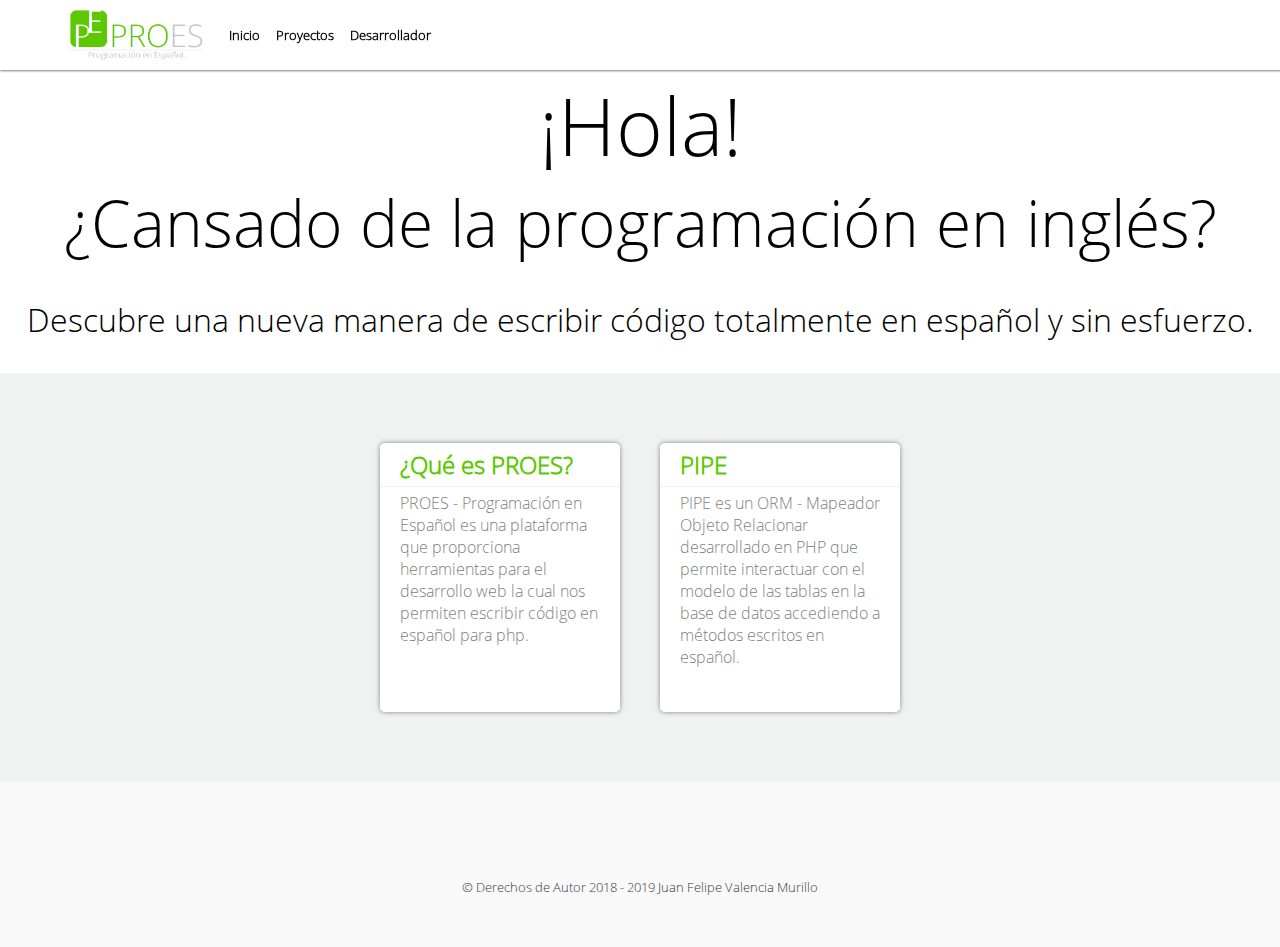
==== index.html @ f8a240db "Primer commit" ====
<!--Desarrollado Por Juan Felipe Valencia Murillo.-->
<!DOCTYPE html>
<html lang="es">
<head>
	<meta charset="UTF-8"/>
	<meta name="author" content="Juan Felipe Valencia Murillo">
	<meta name="copyright" content="Juan Felipe Valencia Murillo">
	<meta name="description" content="PROES - Programación en Español">
	<meta name="keywords" content="proes,programación,español,pipe,orm,software">
	<meta name="robots" content="Index,Follow">
	<meta name="viewport" content="width=device-width,initial-scale=1.0"/>
	<title>PROES - Programación en Español</title>
	<link rel="icon" type="image/png" href="imagenes/logo_proes.png"/>
	<!--<link rel="stylesheet" href="css/all.css"/>-->
	<link rel="stylesheet" href="https://use.fontawesome.com/releases/v5.4.1/css/all.css" integrity="sha384-5sAR7xN1Nv6T6+dT2mhtzEpVJvfS3NScPQTrOxhwjIuvcA67KV2R5Jz6kr4abQsz" crossorigin="anonymous">
	<link rel="stylesheet" href="css/principal.css"/>
	<script type="text/javascript" src="js/angular.min.js"></script>
	<script type="text/javascript" src="js/angular-route.min.js"></script>
	<script type="text/javascript" src="js/jquery-3.3.1.min.js"></script>
</head>
<body ng-app="proes">
	<div ng-include="'paginas/encabezado.html'"></div>
	<div ng-view class="contenido"></div>
	<div ng-include="'paginas/pie_pagina.html'"></div>
	<script type="text/javascript" src="js/rutas.js"></script>
	<script type="text/javascript" src="js/principal.js"></script>
</body>
</html>
---- css/principal.css ----
/*Desarrollado Por Juan Felipe Valencia Murillo.*/
*{
	font-family: "OpenSans", sans-serif;
}
*:focus{
	outline:none;
}
body{
	margin:0px;
	height:100%;
	/*background-image:url('../imagenes/fondo.png');*/
}
/*Inicio Fuentes*/
@font-face {
	font-family: "OpenSans";
	src: url("../fuentes/Open_Sans/OpenSans-Light.ttf");
}
/*Fin Fuentes*/
/*Inicio Encabezado*/
header{
	position:fixed;
	top:0px;
	left:0px;
	box-shadow:0px 1px 2px grey;
	width:100%;
	padding-top:0px;
	padding-right:70px;
	padding-left:70px;
	padding-bottom:0px;
	display:flex;
	height:70px; 
	background-color:white;
}
header>.logo{
	cursor:pointer;
}
header>.logo>.titulo{
	color:#5BC800;
	font-weight:bold;
	font-size:150%;
	padding-top:10px;
}
header>.logo>.slogan{
	color:grey;
	font-size:60%;
}
header>.rutas{
	padding-left:20px;
}
header>.rutas>a>button{
	color:black;
	border:0px;
	background-color:white;
	font-weight:bold;
	cursor:pointer;
	height:70px;
}
header>.rutas>a>button:hover{
	color:#5BC800;
	border-top: 5px solid white;
	border-bottom: 5px solid #5BC800;
}
/*Fin Encabezado*/
/*Inicio Footer*/
footer{
	width:100%;
	background-color:#F9F9F9;
	text-align:center;
	padding-top:50px;
	padding-bottom:50px;
}
footer>span{
	color:#363637;
	font-size:80%;
	margin-bottom:50px;
}
footer>span:hover{
	color:black;
}
footer>div>a{
	color:black;
	margin-right:20px;
	font-size:200%;
}
footer>div>a:hover{
	color:#5BC800;
	font-size:200%;
}
/*Fin Footer*/
/*Inicio modal*/
.modal{
  display: none;
  position: fixed;
  z-index: 1;
  padding-top: 100px;
  left: 0;
  top: 0;
  width: 100%;
  height: 100%;
  overflow: auto;
  background-color: rgb(0,0,0);
  background-color: rgba(0,0,0,0.4);
}
.contenido-modal{
  background-color: #fefefe;
  margin: auto;
  padding: 20px;
  border: 1px solid #888;
  width: 80%;
}
.cerrar-modal {
  color: #aaaaaa;
  float: right;
  font-size: 28px;
  font-weight: bold;
}
.cerrar-modal:hover,.cerrar-modal:focus {
  color: #000;
  text-decoration: none;
  cursor: pointer;
}
/*Fin modal*/
/*Inicio modal imagen*/
.modal-imagen{
  display: none;
  position: fixed;
  z-index: 1;
  padding-top: 50px;
  left: 0;
  top: 0;
  width: 100%;
  height: 100%;
  overflow: none;
  background-color: rgb(0,0,0);
  background-color: rgba(0,0,0,0.4);
}
.imagen-modal{
	max-width:400px;
	max-height:533px;
	width:100%;
	height:auto;
	margin-bottom:100px;
	border:5px solid #5BC800;
}
.cerrar-modal-imagen{
  position:fixed;
  top:0px;
  right:10px;
  color: white;
  float: right;
  font-size: 28px;
  font-weight: bold;
  text-decoration: none;
  cursor: pointer;
}
/*Fin modal imagen*/
	.contenedor{
		background-color:#f0f2f1;
		padding:50px; 
		display:flex;
		align-items:center;
		justify-content:center;
	}
	.con-info{
		width:240px;
		box-shadow: 0px 0px 5px grey;
		border-radius:5px;
		margin:20px;
	}
	.con-info:hover{
		border-radius:0px;
		box-shadow: 0px 0px 10px grey;
	}
	.enc-info{ 
		background-color:white; 
		border-top-right-radius:5px;
		border-top-left-radius:5px;
		color:#5BC800;
		width:200px;
		font-weight:bold;
		font-size:150%;
		padding:20px;
		padding-top:5px;
		padding-bottom:5px;
		border-bottom:1px solid #f0f2f1;
	}
	.info{
		background-color:white; 
		border-bottom-right-radius:5px;
		border-bottom-left-radius:5px;
		color:grey;
		width:200px;
		height:200px;
		padding:20px;
		padding-top:5px;
	}
	.letra-grande{
		font-size:500%;
		text-align:center;
	}
	.letra-mediana{
		font-size:400%;
		text-align:center;
	}
	.letra-pequena{
		font-size:200%;
		text-align:center;
	}
.contenido{
	margin-top:70px;
}
.hr{
	border-top:1px solid #f0f2f1;
}
.vinculo{
	text-decoration:none;
}
.vinculo:hover{
	text-decoration:underline;
}
@media screen and (max-width:930px){
	header{
		z-index:1;	
	}
}
@media screen and (max-width:850px){
	.letra-grande{
		font-size:400%;
	}
	.letra-mediana{
		font-size:300%;
	}
	.letra-pequena{
		font-size:150%;
	}
}
@media screen and (max-width:600px){
	header{
		position:absolute;
		padding-right:0px;
		padding-left:0px;
		display:block;
		height:275px; 
	}
	header>.logo{
		margin-left:35%;
	}
	header>.rutas{
		padding-left:0px;
	}
	header>.rutas>a>button{
		width:100%;
	}
	.contenido{
		margin-top:275px;
	}
	.letra-grande{
		font-size:300%;
	}
	.letra-mediana{
		font-size:200%;
	}
	.letra-pequena{
		font-size:100%;
	}
	.contenedor{
		display:block;
	}
	.con-info{
		margin:auto;
		margin-bottom:20px;
	}
}
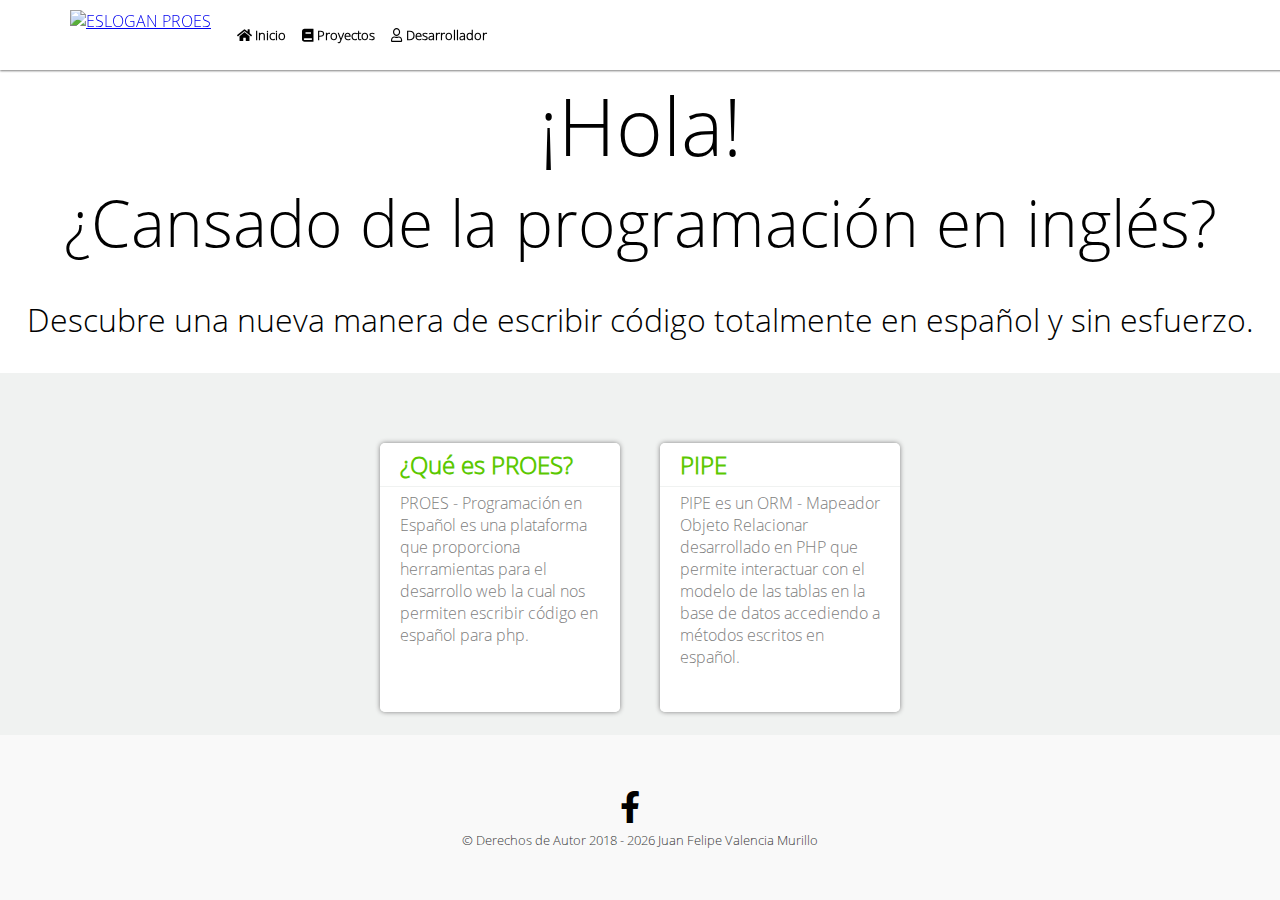
==== commit eabd9be8: "Refactorización implementando Vuejs." ====
--- a/index.html
+++ b/index.html
@@ -5,24 +5,62 @@
 	<meta charset="UTF-8"/>
 	<meta name="author" content="Juan Felipe Valencia Murillo">
 	<meta name="copyright" content="Juan Felipe Valencia Murillo">
-	<meta name="description" content="PROES - Programación en Español">
-	<meta name="keywords" content="proes,programación,español,pipe,orm,software">
+	<meta name="description" content="PIPE - ORM en Español">
+	<meta name="keywords" content="inicio,proes,programacion en español,programacion,español">
 	<meta name="robots" content="Index,Follow">
 	<meta name="viewport" content="width=device-width,initial-scale=1.0"/>
-	<title>PROES - Programación en Español</title>
+	<title>Inicio - PROES - Programación en Español</title>
 	<link rel="icon" type="image/png" href="imagenes/logo_proes.png"/>
-	<!--<link rel="stylesheet" href="css/all.css"/>-->
-	<link rel="stylesheet" href="https://use.fontawesome.com/releases/v5.4.1/css/all.css" integrity="sha384-5sAR7xN1Nv6T6+dT2mhtzEpVJvfS3NScPQTrOxhwjIuvcA67KV2R5Jz6kr4abQsz" crossorigin="anonymous">
+	<link rel="stylesheet" href="css/fontawesome-5.4.1.min.css"/>
+	<!--<link rel="stylesheet" href="https://use.fontawesome.com/releases/v5.4.1/css/all.css" integrity="sha384-5sAR7xN1Nv6T6+dT2mhtzEpVJvfS3NScPQTrOxhwjIuvcA67KV2R5Jz6kr4abQsz" crossorigin="anonymous">-->
 	<link rel="stylesheet" href="css/principal.css"/>
-	<script type="text/javascript" src="js/angular.min.js"></script>
-	<script type="text/javascript" src="js/angular-route.min.js"></script>
-	<script type="text/javascript" src="js/jquery-3.3.1.min.js"></script>
 </head>
-<body ng-app="proes">
-	<div ng-include="'paginas/encabezado.html'"></div>
-	<div ng-view class="contenido"></div>
-	<div ng-include="'paginas/pie_pagina.html'"></div>
-	<script type="text/javascript" src="js/rutas.js"></script>
-	<script type="text/javascript" src="js/principal.js"></script>
+<body>
+<div id="proes">
+<encabezado></encabezado>
+<div class="contenido">
+<div class="letra-grande">¡Hola!</div>
+<div class="letra-mediana">¿Cansado de la programación en inglés?</div>
+<div class="letra-pequena"><p>Descubre una nueva manera de escribir código totalmente en español y sin esfuerzo.</p></div>
+<div class="contenedor">
+	<div class="con-info">
+		<div class="enc-info">
+		¿Qué es PROES?
+		</div>
+		<div class="info">
+			PROES - Programación en Español es una plataforma que proporciona herramientas para el desarrollo web la cual nos permiten escribir código en español para php.
+		</div>
+	</div>
+	<div class="con-info">
+		<div class="enc-info">
+			PIPE
+		</div>
+		<div class="info">
+			PIPE es un ORM - Mapeador Objeto Relacionar desarrollado en PHP que permite interactuar con el modelo de las tablas en la base de datos accediendo a métodos escritos en español.
+		</div>
+	</div>
+	<!--<div class="con-info">
+		<div class="enc-info">
+			PHPE
+		</div>
+		<div class="info">
+			PHPE es una plataforma educativa desarrollada en php que permite escribir código en pseudocódigo para posteriormente mostrar su equivalente en php y su respectivo resultado.
+		</div>
+	</div>-->
+</div>
+</div>
+<pie-pagina></pie-pagina>
+</div>
+
+<script type="text/javascript" src="js/vue-2.5.16.js"></script>
+<script type="text/javascript" src="componentes/encabezado.js"></script>
+<script type="text/javascript" src="componentes/pie-pagina.js"></script>
+
+<script type="text/javascript">
+new Vue({
+	el:'#proes'
+});
+</script>
+
 </body>
 </html>--- a/css/principal.css
+++ b/css/principal.css
@@ -4,6 +4,9 @@
 }
 *:focus{
 	outline:none;
+}
+html{
+	scroll-behavior:smooth;
 }
 body{
 	margin:0px;
@@ -270,4 +273,25 @@
 		margin:auto;
 		margin-bottom:20px;
 	}
+}
+.accion-subir{
+	position:fixed;
+	bottom:10px;
+	right:10px;
+	display:flex;
+    justify-content:center;
+    align-content:center;
+	flex-direction:column;
+	width:50px;
+	height:50px;
+	background-color:gray;
+	border-radius:5px;
+	cursor:pointer;
+	font-size:150%;
+	opacity:0.5;
+	transition:0.5s;
+	visibility:hidden;
+}
+.accion-subir:hover{
+	opacity:0.8;
 }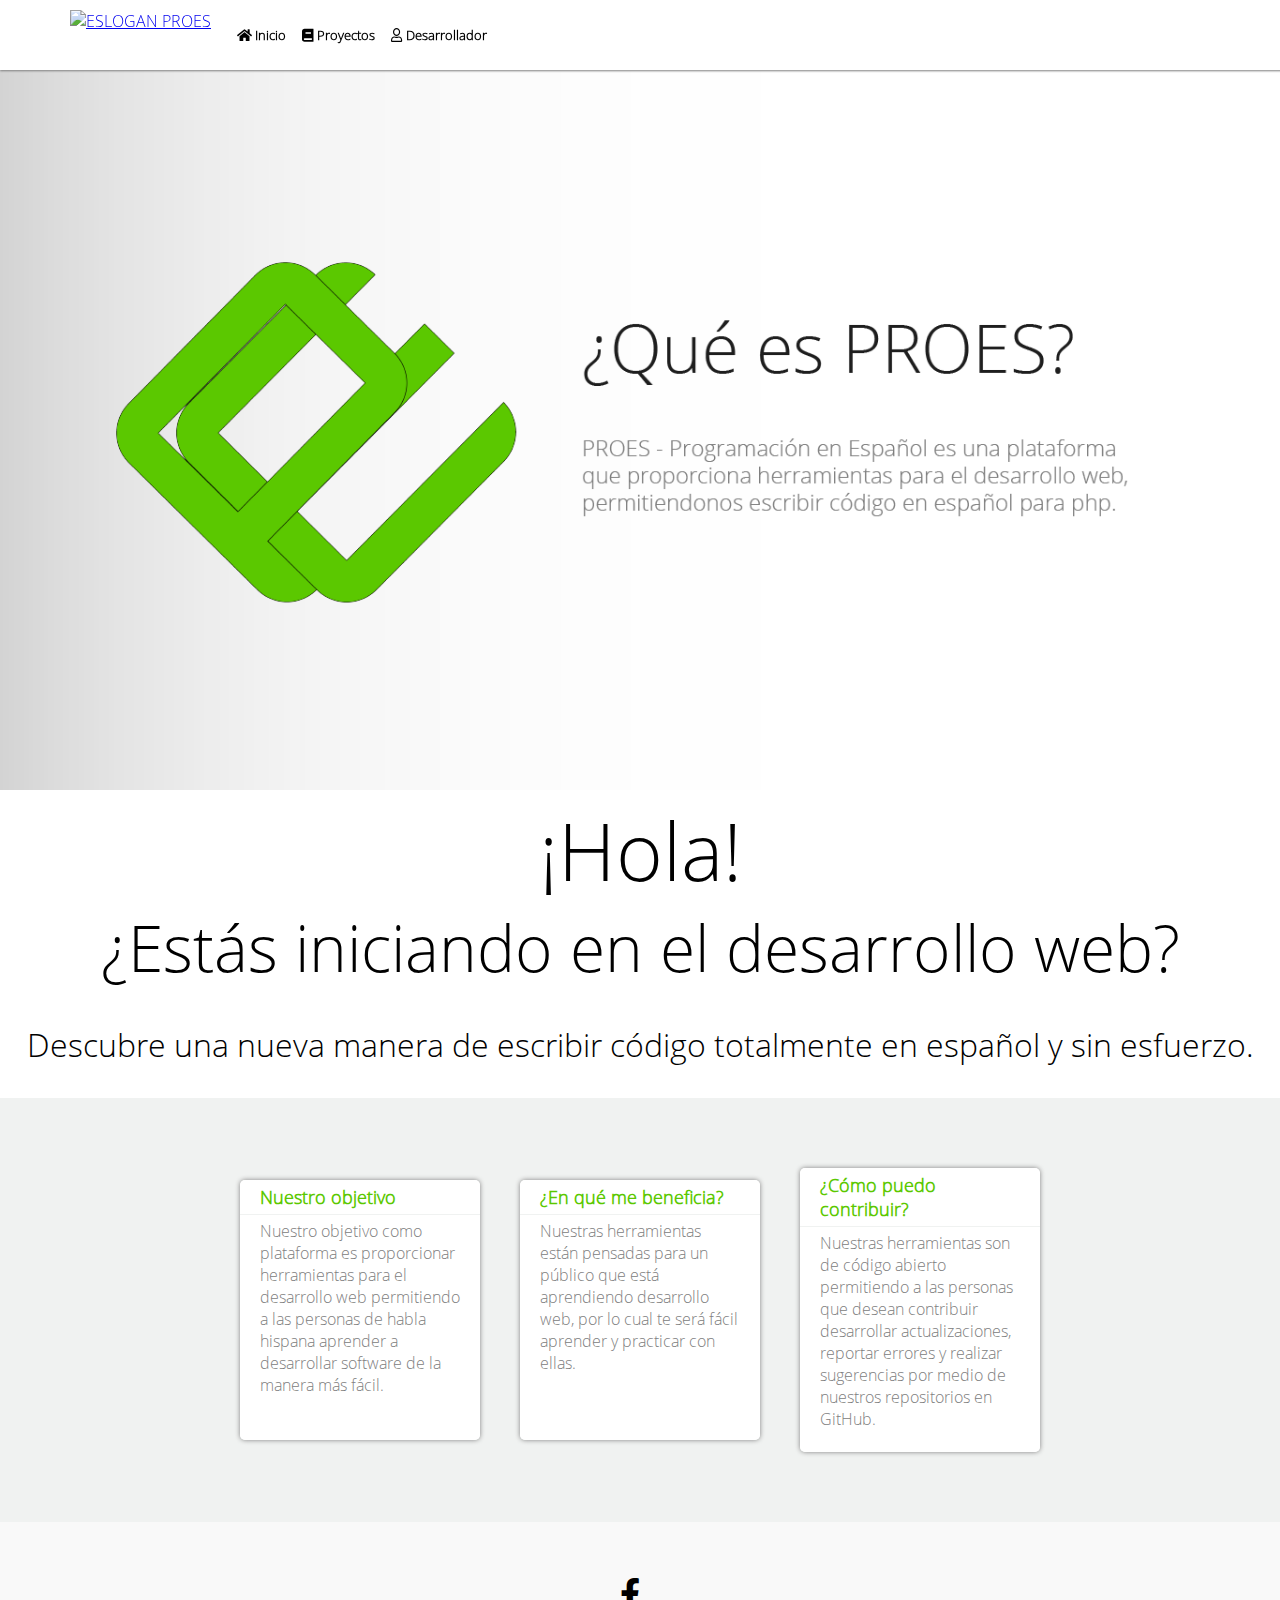
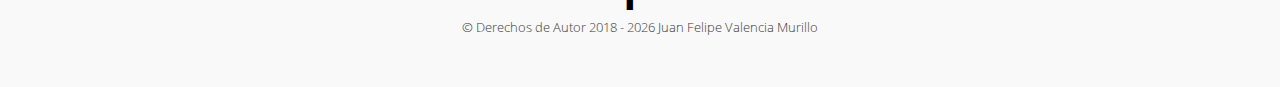
==== commit cb7f0fac: "Actualización de logo y eslogan PROES. Implementación de portada en la página de inicio. Actualizaci" ====
--- a/index.html
+++ b/index.html
@@ -10,43 +10,59 @@
 	<meta name="robots" content="Index,Follow">
 	<meta name="viewport" content="width=device-width,initial-scale=1.0"/>
 	<title>Inicio - PROES - Programación en Español</title>
-	<link rel="icon" type="image/png" href="imagenes/logo_proes.png"/>
+	<link rel="icon" type="image/png" href="imagenes/proes-logo-transparente.png"/>
 	<link rel="stylesheet" href="css/fontawesome-5.4.1.min.css"/>
 	<!--<link rel="stylesheet" href="https://use.fontawesome.com/releases/v5.4.1/css/all.css" integrity="sha384-5sAR7xN1Nv6T6+dT2mhtzEpVJvfS3NScPQTrOxhwjIuvcA67KV2R5Jz6kr4abQsz" crossorigin="anonymous">-->
 	<link rel="stylesheet" href="css/principal.css"/>
+	<style type="text/css">
+		.portada{
+			width:100%;
+			height:auto;
+		}
+		.enc-info{
+			font-size:110%;
+		}
+	</style>
 </head>
 <body>
 <div id="proes">
 <encabezado></encabezado>
 <div class="contenido">
+<img src="imagenes/proes-portada.png" class="portada"/>
 <div class="letra-grande">¡Hola!</div>
-<div class="letra-mediana">¿Cansado de la programación en inglés?</div>
+<div class="letra-mediana">¿Estás iniciando en el desarrollo web?</div>
 <div class="letra-pequena"><p>Descubre una nueva manera de escribir código totalmente en español y sin esfuerzo.</p></div>
+
 <div class="contenedor">
 	<div class="con-info">
 		<div class="enc-info">
-		¿Qué es PROES?
+		Nuestro objetivo
 		</div>
 		<div class="info">
-			PROES - Programación en Español es una plataforma que proporciona herramientas para el desarrollo web la cual nos permiten escribir código en español para php.
+			Nuestro objetivo como plataforma es proporcionar herramientas para el desarrollo web
+			permitiendo a las personas de habla hispana aprender a desarrollar software
+			de la manera más fácil.
 		</div>
 	</div>
 	<div class="con-info">
 		<div class="enc-info">
-			PIPE
+			¿En qué me beneficia?
 		</div>
 		<div class="info">
-			PIPE es un ORM - Mapeador Objeto Relacionar desarrollado en PHP que permite interactuar con el modelo de las tablas en la base de datos accediendo a métodos escritos en español.
+			Nuestras herramientas están pensadas para un público que está aprendiendo desarrollo web,
+			por lo cual te será fácil aprender y practicar con ellas.
 		</div>
 	</div>
-	<!--<div class="con-info">
+	<div class="con-info">
 		<div class="enc-info">
-			PHPE
+			¿Cómo puedo contribuir?
 		</div>
 		<div class="info">
-			PHPE es una plataforma educativa desarrollada en php que permite escribir código en pseudocódigo para posteriormente mostrar su equivalente en php y su respectivo resultado.
+			Nuestras herramientas son de código abierto permitiendo a las personas
+			que desean contribuir desarrollar actualizaciones, reportar errores y realizar sugerencias
+			por medio de nuestros repositorios en GitHub.
 		</div>
-	</div>-->
+	</div>
 </div>
 </div>
 <pie-pagina></pie-pagina>
--- a/css/principal.css
+++ b/css/principal.css
@@ -246,7 +246,7 @@
 		height:275px; 
 	}
 	header>.logo{
-		margin-left:35%;
+		margin-left:30%;
 	}
 	header>.rutas{
 		padding-left:0px;
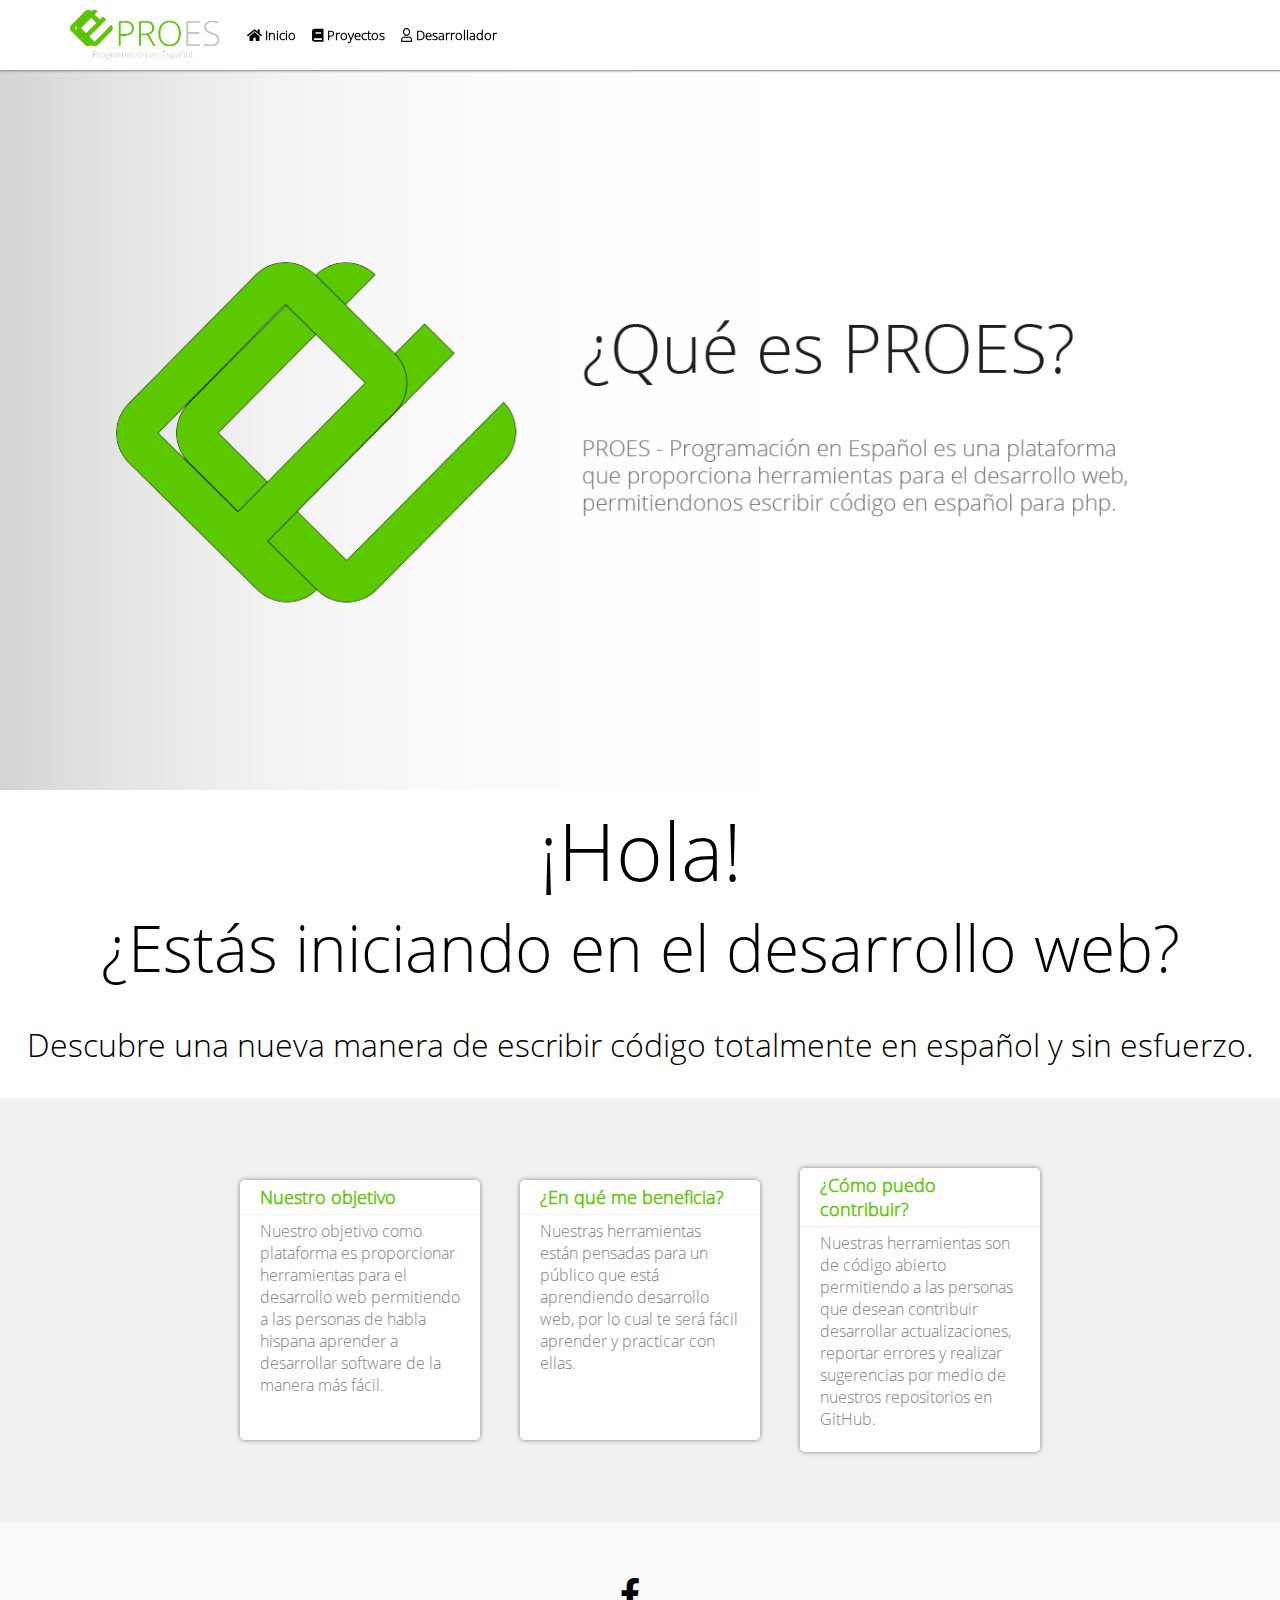
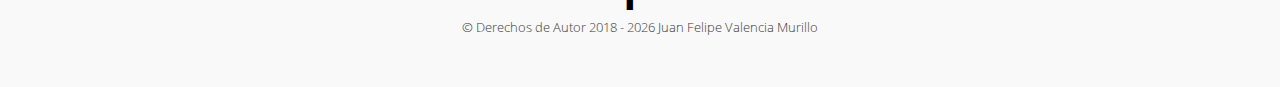
==== commit 7b25e166: "Implementación de archivo js/config.js para la gestión de la configuración." ====
--- a/index.html
+++ b/index.html
@@ -14,6 +14,7 @@
 	<link rel="stylesheet" href="css/fontawesome-5.4.1.min.css"/>
 	<!--<link rel="stylesheet" href="https://use.fontawesome.com/releases/v5.4.1/css/all.css" integrity="sha384-5sAR7xN1Nv6T6+dT2mhtzEpVJvfS3NScPQTrOxhwjIuvcA67KV2R5Jz6kr4abQsz" crossorigin="anonymous">-->
 	<link rel="stylesheet" href="css/principal.css"/>
+	<script type="text/javascript" src="js/config.js"></script>
 	<style type="text/css">
 		.portada{
 			width:100%;
@@ -68,7 +69,7 @@
 <pie-pagina></pie-pagina>
 </div>
 
-<script type="text/javascript" src="js/vue-2.5.16.js"></script>
+<script type="text/javascript" src="js/vue-2.5.16.min.js"></script>
 <script type="text/javascript" src="componentes/encabezado.js"></script>
 <script type="text/javascript" src="componentes/pie-pagina.js"></script>
 
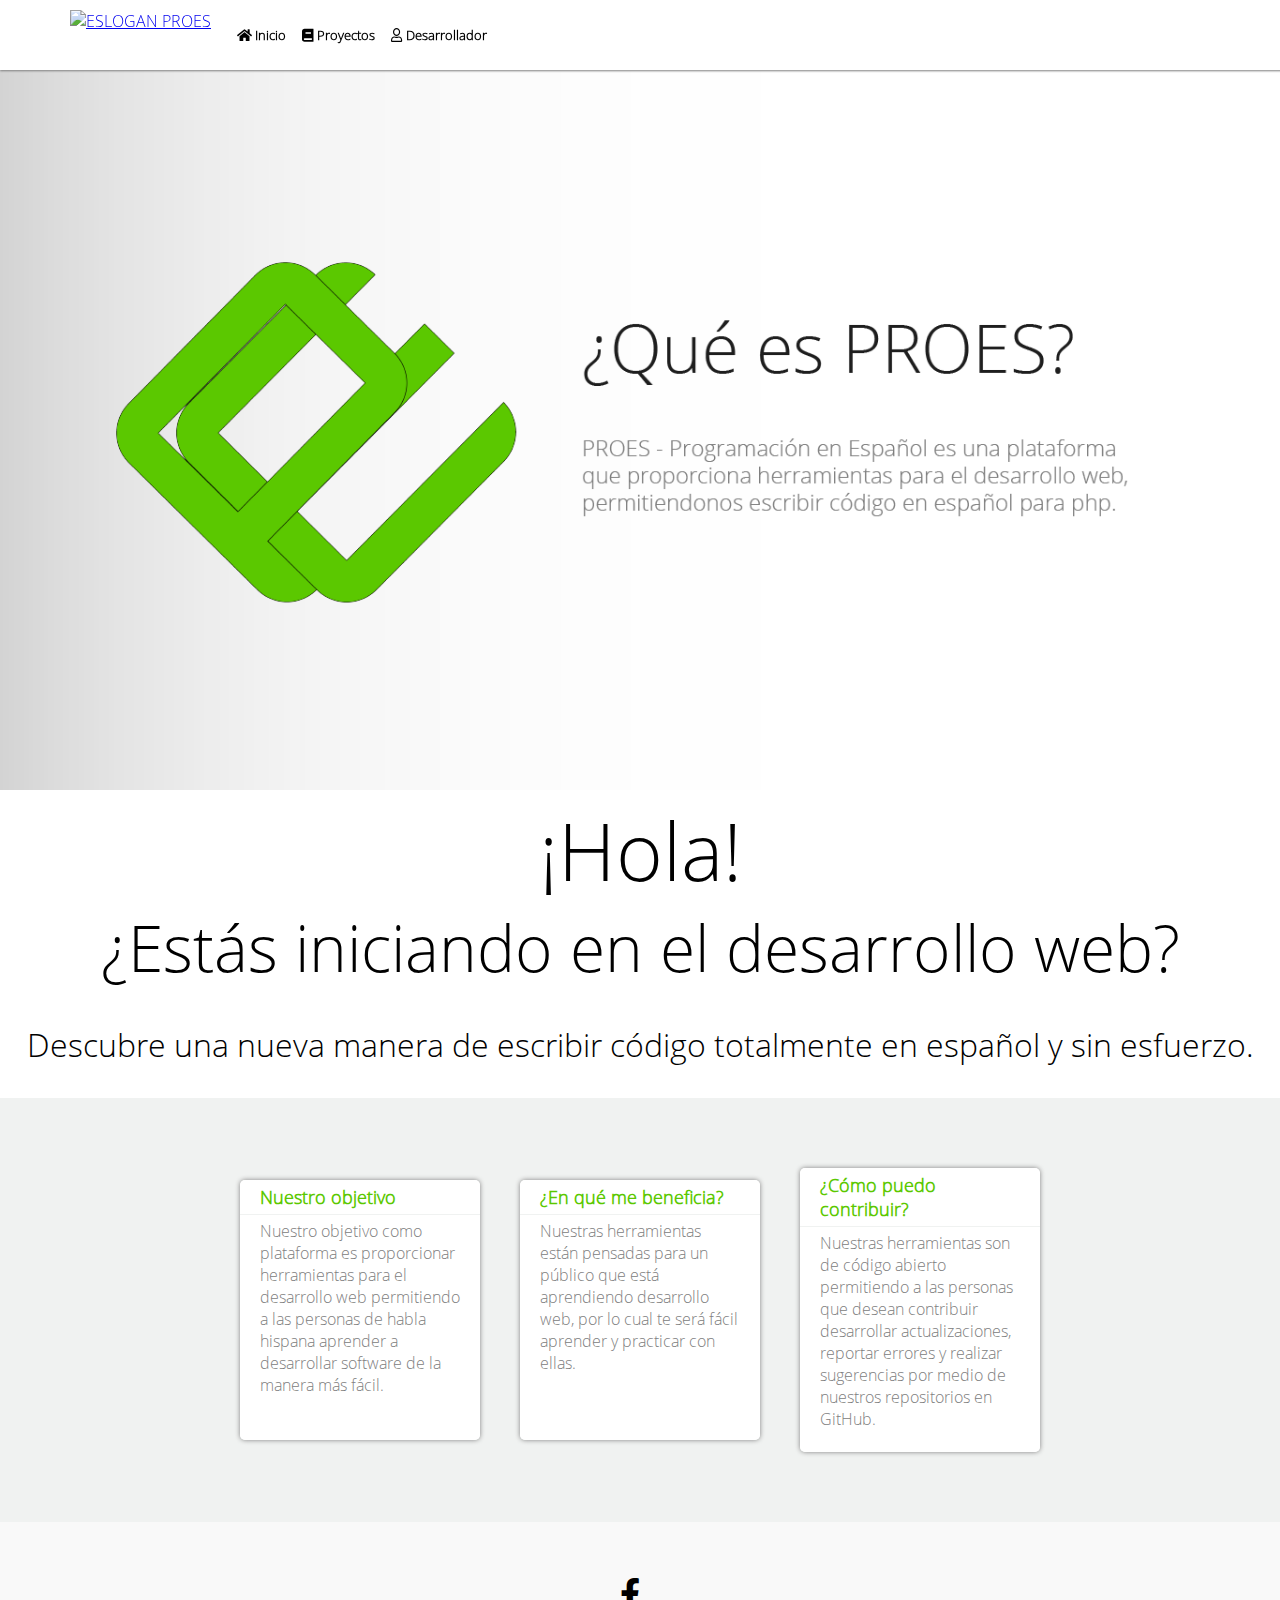
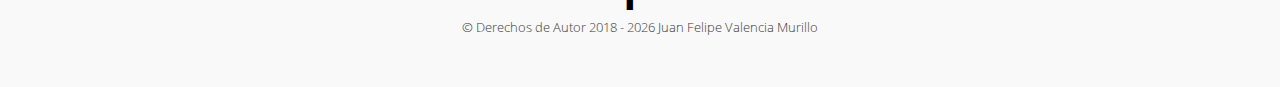
==== commit 2ea88170: "Actualización links de descargar para el ORM PIPE." ====
--- a/index.html
+++ b/index.html
@@ -69,7 +69,7 @@
 <pie-pagina></pie-pagina>
 </div>
 
-<script type="text/javascript" src="js/vue-2.5.16.min.js"></script>
+<script type="text/javascript" src="js/vue-2.5.16.js"></script>
 <script type="text/javascript" src="componentes/encabezado.js"></script>
 <script type="text/javascript" src="componentes/pie-pagina.js"></script>
 
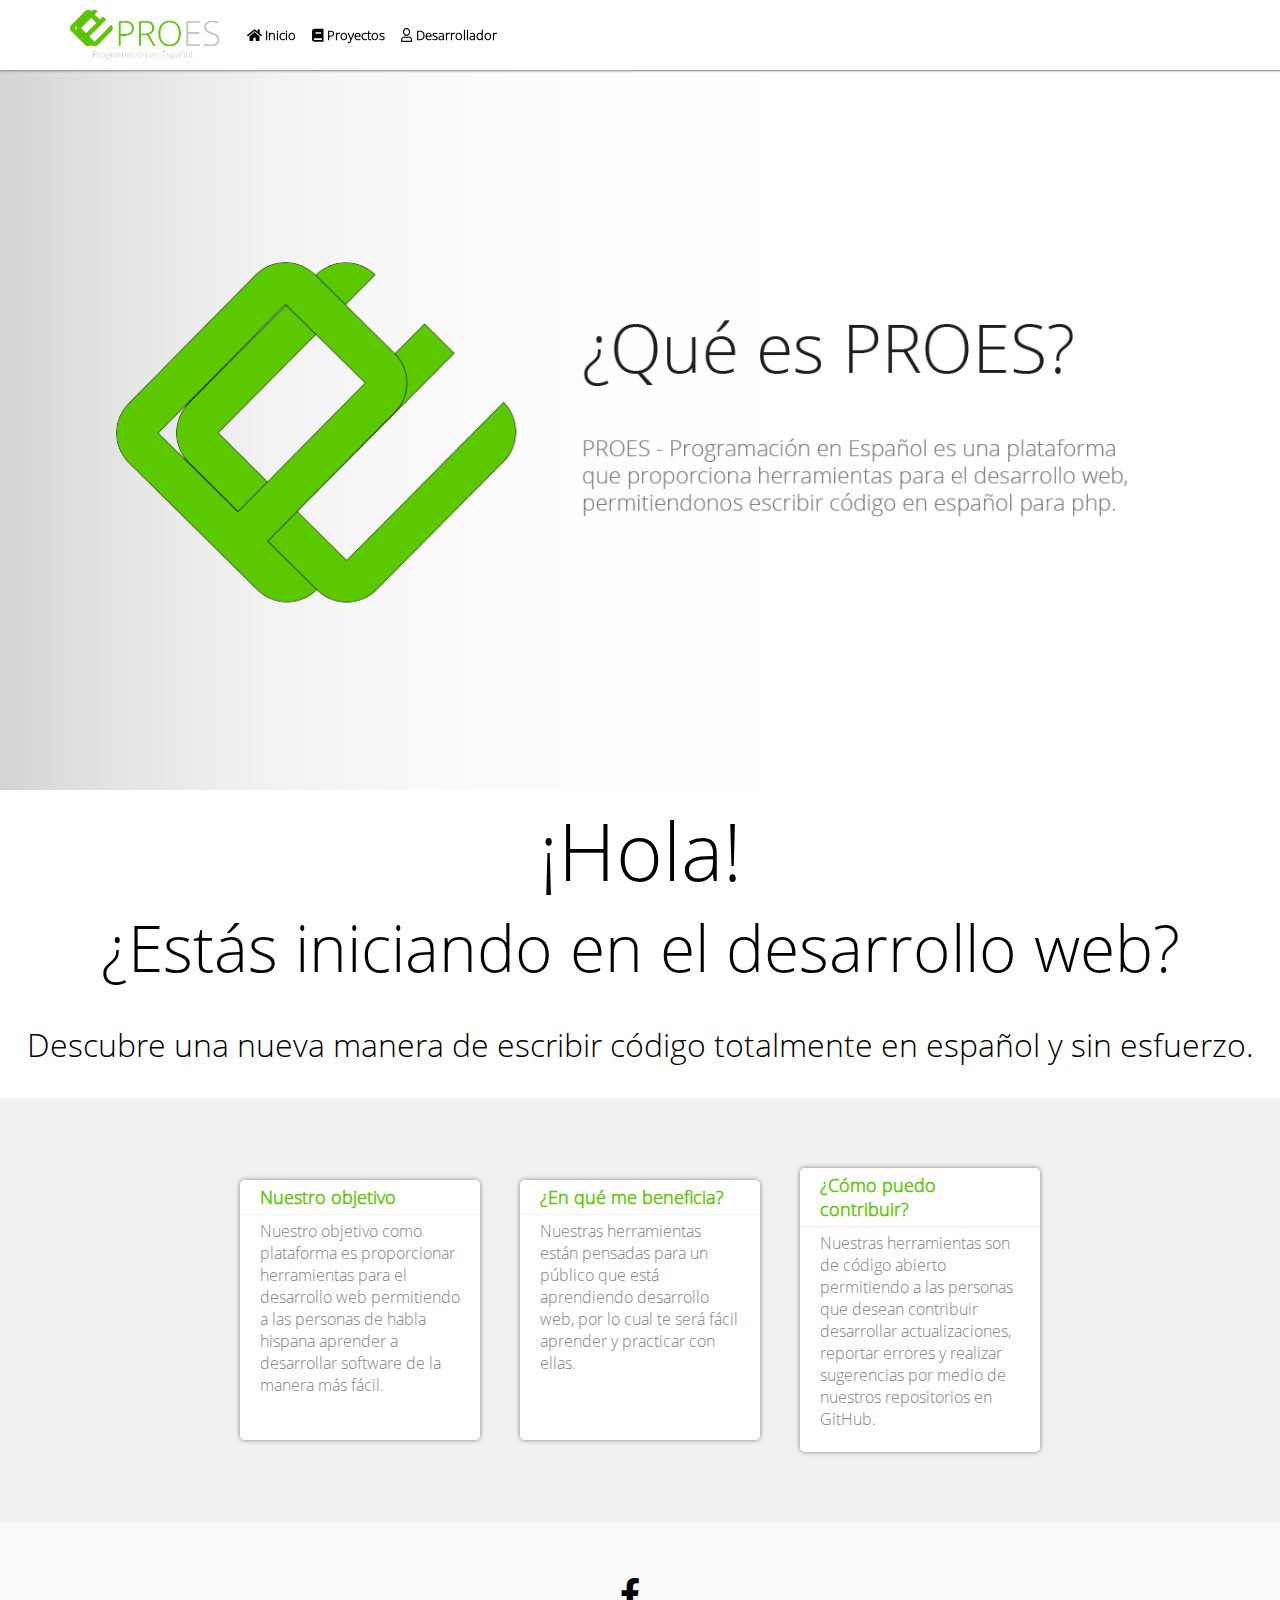
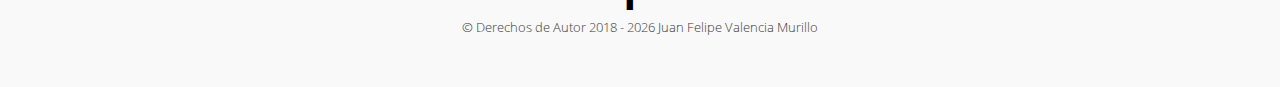
==== commit 30a44c03: "Actualización archivo js/config.js" ====
--- a/index.html
+++ b/index.html
@@ -69,7 +69,7 @@
 <pie-pagina></pie-pagina>
 </div>
 
-<script type="text/javascript" src="js/vue-2.5.16.js"></script>
+<script type="text/javascript" src="js/vue-2.5.16.min.js"></script>
 <script type="text/javascript" src="componentes/encabezado.js"></script>
 <script type="text/javascript" src="componentes/pie-pagina.js"></script>
 
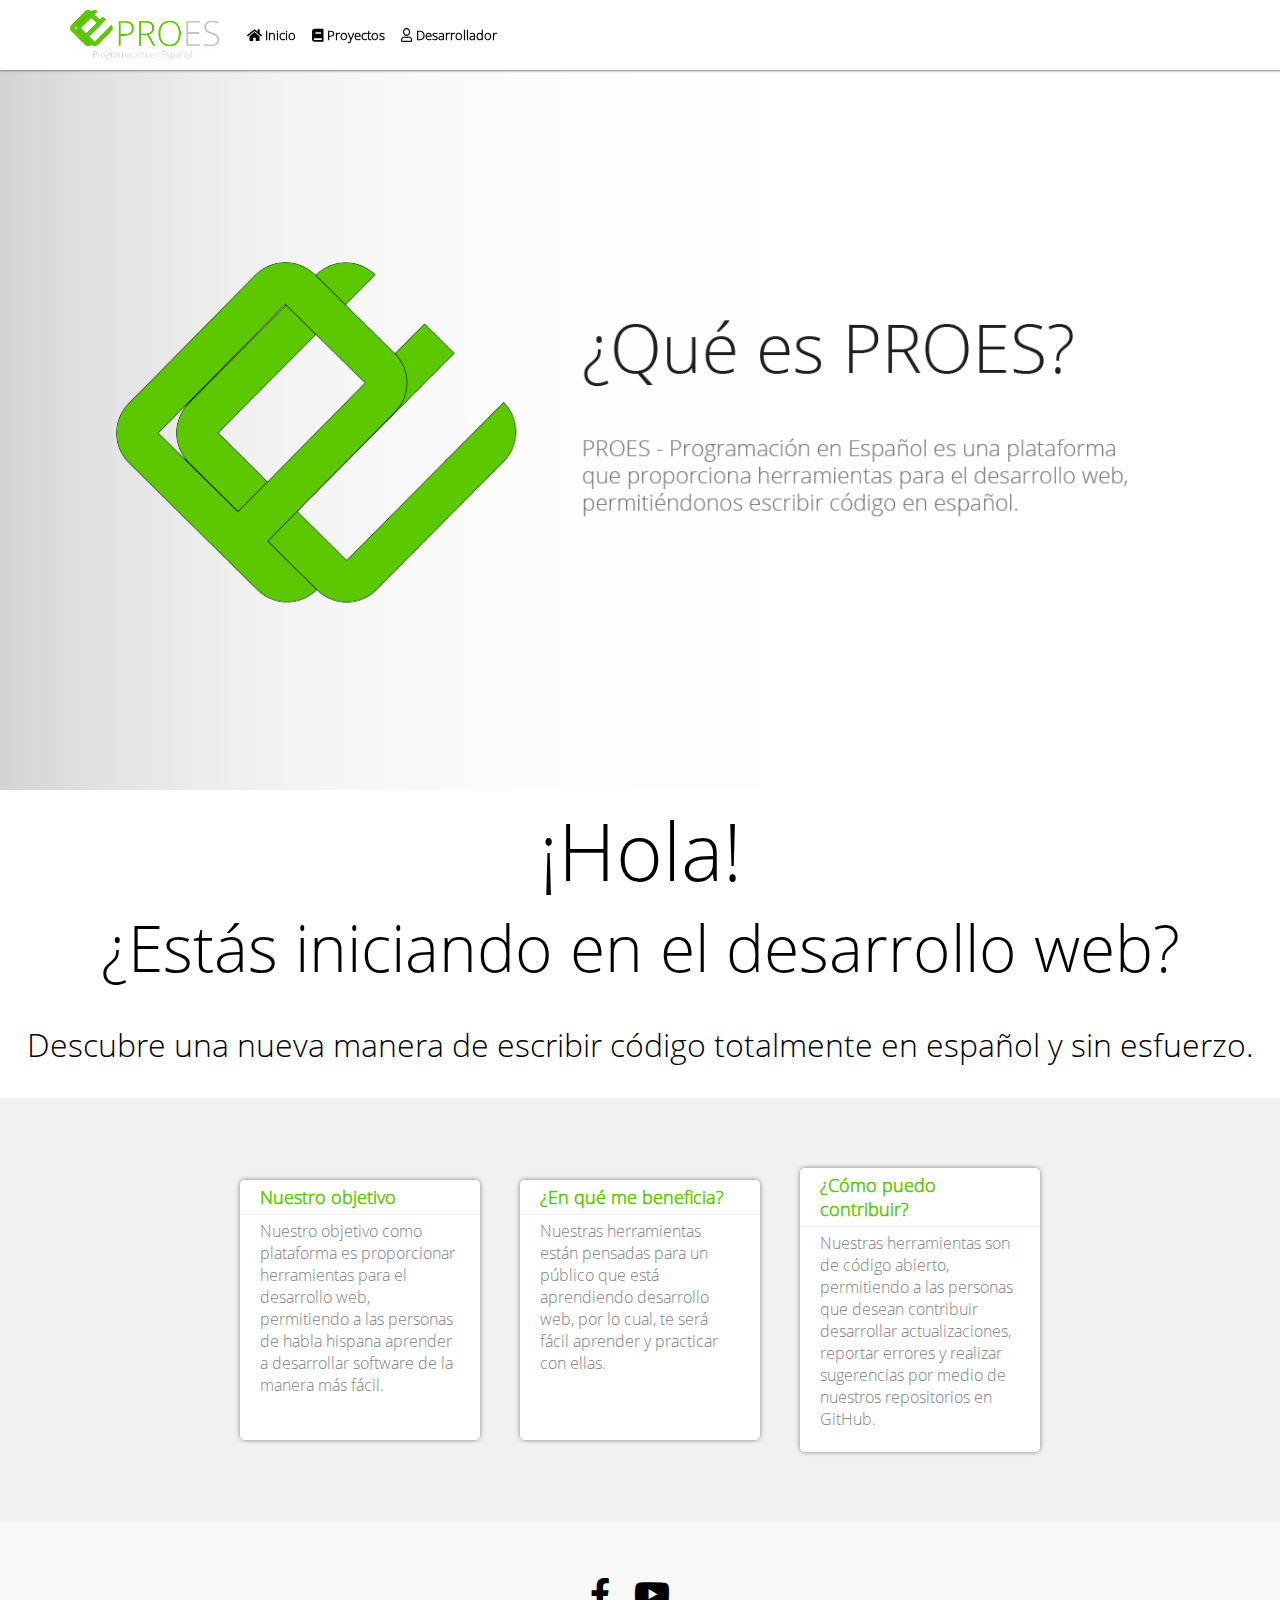
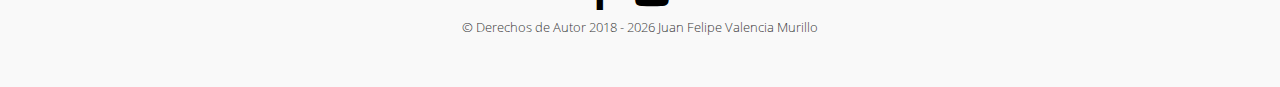
==== commit dadfa702: "Actualización de dominio proes.tk a proes.io." ====
--- a/index.html
+++ b/index.html
@@ -1,83 +1,89 @@
-<!--Desarrollado Por Juan Felipe Valencia Murillo.-->
-<!DOCTYPE html>
-<html lang="es">
-<head>
-	<meta charset="UTF-8"/>
-	<meta name="author" content="Juan Felipe Valencia Murillo">
-	<meta name="copyright" content="Juan Felipe Valencia Murillo">
-	<meta name="description" content="PIPE - ORM en Español">
-	<meta name="keywords" content="inicio,proes,programacion en español,programacion,español">
-	<meta name="robots" content="Index,Follow">
-	<meta name="viewport" content="width=device-width,initial-scale=1.0"/>
-	<title>Inicio - PROES - Programación en Español</title>
-	<link rel="icon" type="image/png" href="imagenes/proes-logo-transparente.png"/>
-	<link rel="stylesheet" href="css/fontawesome-5.4.1.min.css"/>
-	<!--<link rel="stylesheet" href="https://use.fontawesome.com/releases/v5.4.1/css/all.css" integrity="sha384-5sAR7xN1Nv6T6+dT2mhtzEpVJvfS3NScPQTrOxhwjIuvcA67KV2R5Jz6kr4abQsz" crossorigin="anonymous">-->
-	<link rel="stylesheet" href="css/principal.css"/>
-	<script type="text/javascript" src="js/config.js"></script>
-	<style type="text/css">
-		.portada{
-			width:100%;
-			height:auto;
-		}
-		.enc-info{
-			font-size:110%;
-		}
-	</style>
-</head>
-<body>
-<div id="proes">
-<encabezado></encabezado>
-<div class="contenido">
-<img src="imagenes/proes-portada.png" class="portada"/>
-<div class="letra-grande">¡Hola!</div>
-<div class="letra-mediana">¿Estás iniciando en el desarrollo web?</div>
-<div class="letra-pequena"><p>Descubre una nueva manera de escribir código totalmente en español y sin esfuerzo.</p></div>
-
-<div class="contenedor">
-	<div class="con-info">
-		<div class="enc-info">
-		Nuestro objetivo
-		</div>
-		<div class="info">
-			Nuestro objetivo como plataforma es proporcionar herramientas para el desarrollo web
-			permitiendo a las personas de habla hispana aprender a desarrollar software
-			de la manera más fácil.
-		</div>
-	</div>
-	<div class="con-info">
-		<div class="enc-info">
-			¿En qué me beneficia?
-		</div>
-		<div class="info">
-			Nuestras herramientas están pensadas para un público que está aprendiendo desarrollo web,
-			por lo cual te será fácil aprender y practicar con ellas.
-		</div>
-	</div>
-	<div class="con-info">
-		<div class="enc-info">
-			¿Cómo puedo contribuir?
-		</div>
-		<div class="info">
-			Nuestras herramientas son de código abierto permitiendo a las personas
-			que desean contribuir desarrollar actualizaciones, reportar errores y realizar sugerencias
-			por medio de nuestros repositorios en GitHub.
-		</div>
-	</div>
-</div>
-</div>
-<pie-pagina></pie-pagina>
-</div>
-
-<script type="text/javascript" src="js/vue-2.5.16.min.js"></script>
-<script type="text/javascript" src="componentes/encabezado.js"></script>
-<script type="text/javascript" src="componentes/pie-pagina.js"></script>
-
-<script type="text/javascript">
-new Vue({
-	el:'#proes'
-});
-</script>
-
-</body>
+<!--Desarrollado Por Juan Felipe Valencia Murillo.-->
+<!DOCTYPE html>
+<html lang="es">
+
+<head>
+  <meta charset="UTF-8" />
+  <meta name="author" content="Juan Felipe Valencia Murillo">
+  <meta name="copyright" content="Juan Felipe Valencia Murillo">
+  <meta name="description" content="PIPE - ORM en Español">
+  <meta name="keywords" content="inicio,proes,programacion en español,programacion,español">
+  <meta name="robots" content="Index,Follow">
+  <meta name="viewport" content="width=device-width,initial-scale=1.0" />
+  <title>Inicio - PROES - Programación en Español</title>
+  <link rel="icon" type="image/png" href="imagenes/proes-logo-transparente.png" />
+  <link rel="stylesheet" href="css/fontawesome-5.4.1.min.css" />
+  <!--<link rel="stylesheet" href="https://use.fontawesome.com/releases/v5.4.1/css/all.css" integrity="sha384-5sAR7xN1Nv6T6+dT2mhtzEpVJvfS3NScPQTrOxhwjIuvcA67KV2R5Jz6kr4abQsz" crossorigin="anonymous">-->
+  <link rel="stylesheet" href="css/principal.css" />
+  <script type="text/javascript" src="js/config.js"></script>
+  <style type="text/css">
+    .portada {
+      width: 100%;
+      height: auto;
+    }
+
+    .enc-info {
+      font-size: 110%;
+    }
+  </style>
+</head>
+
+<body>
+  <div id="proes">
+    <encabezado></encabezado>
+    <div class="contenido">
+      <img src="imagenes/proes-portada.png" class="portada" />
+      <div class="letra-grande">¡Hola!</div>
+      <div class="letra-mediana">¿Estás iniciando en el desarrollo web?</div>
+      <div class="letra-pequena">
+        <p>Descubre una nueva manera de escribir código totalmente en español y sin esfuerzo.</p>
+      </div>
+
+      <div class="contenedor">
+        <div class="con-info">
+          <div class="enc-info">
+            Nuestro objetivo
+          </div>
+          <div class="info">
+            Nuestro objetivo como plataforma es proporcionar herramientas para el desarrollo web,
+            permitiendo a las personas de habla hispana aprender a desarrollar software
+            de la manera más fácil.
+          </div>
+        </div>
+        <div class="con-info">
+          <div class="enc-info">
+            ¿En qué me beneficia?
+          </div>
+          <div class="info">
+            Nuestras herramientas están pensadas para un público que está aprendiendo desarrollo web,
+            por lo cual, te será fácil aprender y practicar con ellas.
+          </div>
+        </div>
+        <div class="con-info">
+          <div class="enc-info">
+            ¿Cómo puedo contribuir?
+          </div>
+          <div class="info">
+            Nuestras herramientas son de código abierto, permitiendo a las personas
+            que desean contribuir desarrollar actualizaciones, reportar errores y realizar sugerencias
+            por medio de nuestros repositorios en GitHub.
+          </div>
+        </div>
+      </div>
+    </div>
+    <pie-pagina></pie-pagina>
+  </div>
+
+  <script type="text/javascript" src="js/vue-2.5.16.min.js"></script>
+  <script type="text/javascript" src="componentes/encabezado.js"></script>
+  <script type="text/javascript" src="componentes/pie-pagina.js"></script>
+
+  <script type="text/javascript">
+    new Vue({
+      el: '#proes'
+    });
+  </script>
+
+</body>
+
 </html>--- a/css/principal.css
+++ b/css/principal.css
@@ -1,297 +1,297 @@
-/*Desarrollado Por Juan Felipe Valencia Murillo.*/
-*{
-	font-family: "OpenSans", sans-serif;
-}
-*:focus{
-	outline:none;
-}
-html{
-	scroll-behavior:smooth;
-}
-body{
-	margin:0px;
-	height:100%;
-	/*background-image:url('../imagenes/fondo.png');*/
-}
-/*Inicio Fuentes*/
-@font-face {
-	font-family: "OpenSans";
-	src: url("../fuentes/Open_Sans/OpenSans-Light.ttf");
-}
-/*Fin Fuentes*/
-/*Inicio Encabezado*/
-header{
-	position:fixed;
-	top:0px;
-	left:0px;
-	box-shadow:0px 1px 2px grey;
-	width:100%;
-	padding-top:0px;
-	padding-right:70px;
-	padding-left:70px;
-	padding-bottom:0px;
-	display:flex;
-	height:70px; 
-	background-color:white;
-}
-header>.logo{
-	cursor:pointer;
-}
-header>.logo>.titulo{
-	color:#5BC800;
-	font-weight:bold;
-	font-size:150%;
-	padding-top:10px;
-}
-header>.logo>.slogan{
-	color:grey;
-	font-size:60%;
-}
-header>.rutas{
-	padding-left:20px;
-}
-header>.rutas>a>button{
-	color:black;
-	border:0px;
-	background-color:white;
-	font-weight:bold;
-	cursor:pointer;
-	height:70px;
-}
-header>.rutas>a>button:hover{
-	color:#5BC800;
-	border-top: 5px solid white;
-	border-bottom: 5px solid #5BC800;
-}
-/*Fin Encabezado*/
-/*Inicio Footer*/
-footer{
-	width:100%;
-	background-color:#F9F9F9;
-	text-align:center;
-	padding-top:50px;
-	padding-bottom:50px;
-}
-footer>span{
-	color:#363637;
-	font-size:80%;
-	margin-bottom:50px;
-}
-footer>span:hover{
-	color:black;
-}
-footer>div>a{
-	color:black;
-	margin-right:20px;
-	font-size:200%;
-}
-footer>div>a:hover{
-	color:#5BC800;
-	font-size:200%;
-}
-/*Fin Footer*/
-/*Inicio modal*/
-.modal{
-  display: none;
-  position: fixed;
-  z-index: 1;
-  padding-top: 100px;
-  left: 0;
-  top: 0;
-  width: 100%;
-  height: 100%;
-  overflow: auto;
-  background-color: rgb(0,0,0);
-  background-color: rgba(0,0,0,0.4);
-}
-.contenido-modal{
-  background-color: #fefefe;
-  margin: auto;
-  padding: 20px;
-  border: 1px solid #888;
-  width: 80%;
-}
-.cerrar-modal {
-  color: #aaaaaa;
-  float: right;
-  font-size: 28px;
-  font-weight: bold;
-}
-.cerrar-modal:hover,.cerrar-modal:focus {
-  color: #000;
-  text-decoration: none;
-  cursor: pointer;
-}
-/*Fin modal*/
-/*Inicio modal imagen*/
-.modal-imagen{
-  display: none;
-  position: fixed;
-  z-index: 1;
-  padding-top: 50px;
-  left: 0;
-  top: 0;
-  width: 100%;
-  height: 100%;
-  overflow: none;
-  background-color: rgb(0,0,0);
-  background-color: rgba(0,0,0,0.4);
-}
-.imagen-modal{
-	max-width:400px;
-	max-height:533px;
-	width:100%;
-	height:auto;
-	margin-bottom:100px;
-	border:5px solid #5BC800;
-}
-.cerrar-modal-imagen{
-  position:fixed;
-  top:0px;
-  right:10px;
-  color: white;
-  float: right;
-  font-size: 28px;
-  font-weight: bold;
-  text-decoration: none;
-  cursor: pointer;
-}
-/*Fin modal imagen*/
-	.contenedor{
-		background-color:#f0f2f1;
-		padding:50px; 
-		display:flex;
-		align-items:center;
-		justify-content:center;
-	}
-	.con-info{
-		width:240px;
-		box-shadow: 0px 0px 5px grey;
-		border-radius:5px;
-		margin:20px;
-	}
-	.con-info:hover{
-		border-radius:0px;
-		box-shadow: 0px 0px 10px grey;
-	}
-	.enc-info{ 
-		background-color:white; 
-		border-top-right-radius:5px;
-		border-top-left-radius:5px;
-		color:#5BC800;
-		width:200px;
-		font-weight:bold;
-		font-size:150%;
-		padding:20px;
-		padding-top:5px;
-		padding-bottom:5px;
-		border-bottom:1px solid #f0f2f1;
-	}
-	.info{
-		background-color:white; 
-		border-bottom-right-radius:5px;
-		border-bottom-left-radius:5px;
-		color:grey;
-		width:200px;
-		height:200px;
-		padding:20px;
-		padding-top:5px;
-	}
-	.letra-grande{
-		font-size:500%;
-		text-align:center;
-	}
-	.letra-mediana{
-		font-size:400%;
-		text-align:center;
-	}
-	.letra-pequena{
-		font-size:200%;
-		text-align:center;
-	}
-.contenido{
-	margin-top:70px;
-}
-.hr{
-	border-top:1px solid #f0f2f1;
-}
-.vinculo{
-	text-decoration:none;
-}
-.vinculo:hover{
-	text-decoration:underline;
-}
-@media screen and (max-width:930px){
-	header{
-		z-index:1;	
-	}
-}
-@media screen and (max-width:850px){
-	.letra-grande{
-		font-size:400%;
-	}
-	.letra-mediana{
-		font-size:300%;
-	}
-	.letra-pequena{
-		font-size:150%;
-	}
-}
-@media screen and (max-width:600px){
-	header{
-		position:absolute;
-		padding-right:0px;
-		padding-left:0px;
-		display:block;
-		height:275px; 
-	}
-	header>.logo{
-		margin-left:30%;
-	}
-	header>.rutas{
-		padding-left:0px;
-	}
-	header>.rutas>a>button{
-		width:100%;
-	}
-	.contenido{
-		margin-top:275px;
-	}
-	.letra-grande{
-		font-size:300%;
-	}
-	.letra-mediana{
-		font-size:200%;
-	}
-	.letra-pequena{
-		font-size:100%;
-	}
-	.contenedor{
-		display:block;
-	}
-	.con-info{
-		margin:auto;
-		margin-bottom:20px;
-	}
-}
-.accion-subir{
-	position:fixed;
-	bottom:10px;
-	right:10px;
-	display:flex;
-    justify-content:center;
-    align-content:center;
-	flex-direction:column;
-	width:50px;
-	height:50px;
-	background-color:gray;
-	border-radius:5px;
-	cursor:pointer;
-	font-size:150%;
-	opacity:0.5;
-	transition:0.5s;
-	visibility:hidden;
-}
-.accion-subir:hover{
-	opacity:0.8;
+/*Desarrollado Por Juan Felipe Valencia Murillo.*/
+*{
+	font-family: "OpenSans", sans-serif;
+}
+*:focus{
+	outline:none;
+}
+html{
+	scroll-behavior:smooth;
+}
+body{
+	margin:0px;
+	height:100%;
+	/*background-image:url('../imagenes/fondo.png');*/
+}
+/*Inicio Fuentes*/
+@font-face {
+	font-family: "OpenSans";
+	src: url("../fuentes/Open_Sans/OpenSans-Light.ttf");
+}
+/*Fin Fuentes*/
+/*Inicio Encabezado*/
+header{
+	position:fixed;
+	top:0px;
+	left:0px;
+	box-shadow:0px 1px 2px grey;
+	width:100%;
+	padding-top:0px;
+	padding-right:70px;
+	padding-left:70px;
+	padding-bottom:0px;
+	display:flex;
+	height:70px; 
+	background-color:white;
+}
+header>.logo{
+	cursor:pointer;
+}
+header>.logo>.titulo{
+	color:#5BC800;
+	font-weight:bold;
+	font-size:150%;
+	padding-top:10px;
+}
+header>.logo>.slogan{
+	color:grey;
+	font-size:60%;
+}
+header>.rutas{
+	padding-left:20px;
+}
+header>.rutas>a>button{
+	color:black;
+	border:0px;
+	background-color:white;
+	font-weight:bold;
+	cursor:pointer;
+	height:70px;
+}
+header>.rutas>a>button:hover{
+	color:#5BC800;
+	border-top: 5px solid white;
+	border-bottom: 5px solid #5BC800;
+}
+/*Fin Encabezado*/
+/*Inicio Footer*/
+footer{
+	width:100%;
+	background-color:#F9F9F9;
+	text-align:center;
+	padding-top:50px;
+	padding-bottom:50px;
+}
+footer>span{
+	color:#363637;
+	font-size:80%;
+	margin-bottom:50px;
+}
+footer>span:hover{
+	color:black;
+}
+footer>div>a{
+	color:black;
+	margin-right:20px;
+	font-size:200%;
+}
+footer>div>a:hover{
+	color:#5BC800;
+	font-size:200%;
+}
+/*Fin Footer*/
+/*Inicio modal*/
+.modal{
+  display: none;
+  position: fixed;
+  z-index: 1;
+  padding-top: 100px;
+  left: 0;
+  top: 0;
+  width: 100%;
+  height: 100%;
+  overflow: auto;
+  background-color: rgb(0,0,0);
+  background-color: rgba(0,0,0,0.4);
+}
+.contenido-modal{
+  background-color: #fefefe;
+  margin: auto;
+  padding: 20px;
+  border: 1px solid #888;
+  width: 80%;
+}
+.cerrar-modal {
+  color: #aaaaaa;
+  float: right;
+  font-size: 28px;
+  font-weight: bold;
+}
+.cerrar-modal:hover,.cerrar-modal:focus {
+  color: #000;
+  text-decoration: none;
+  cursor: pointer;
+}
+/*Fin modal*/
+/*Inicio modal imagen*/
+.modal-imagen{
+  display: none;
+  position: fixed;
+  z-index: 1;
+  padding-top: 50px;
+  left: 0;
+  top: 0;
+  width: 100%;
+  height: 100%;
+  overflow: none;
+  background-color: rgb(0,0,0);
+  background-color: rgba(0,0,0,0.4);
+}
+.imagen-modal{
+	max-width:400px;
+	max-height:533px;
+	width:100%;
+	height:auto;
+	margin-bottom:100px;
+	border:5px solid #5BC800;
+}
+.cerrar-modal-imagen{
+  position:fixed;
+  top:0px;
+  right:10px;
+  color: white;
+  float: right;
+  font-size: 28px;
+  font-weight: bold;
+  text-decoration: none;
+  cursor: pointer;
+}
+/*Fin modal imagen*/
+	.contenedor{
+		background-color:#f0f2f1;
+		padding:50px; 
+		display:flex;
+		align-items:center;
+		justify-content:center;
+	}
+	.con-info{
+		width:240px;
+		box-shadow: 0px 0px 5px grey;
+		border-radius:5px;
+		margin:20px;
+	}
+	.con-info:hover{
+		border-radius:0px;
+		box-shadow: 0px 0px 10px grey;
+	}
+	.enc-info{ 
+		background-color:white; 
+		border-top-right-radius:5px;
+		border-top-left-radius:5px;
+		color:#5BC800;
+		width:200px;
+		font-weight:bold;
+		font-size:150%;
+		padding:20px;
+		padding-top:5px;
+		padding-bottom:5px;
+		border-bottom:1px solid #f0f2f1;
+	}
+	.info{
+		background-color:white; 
+		border-bottom-right-radius:5px;
+		border-bottom-left-radius:5px;
+		color:grey;
+		width:200px;
+		height:200px;
+		padding:20px;
+		padding-top:5px;
+	}
+	.letra-grande{
+		font-size:500%;
+		text-align:center;
+	}
+	.letra-mediana{
+		font-size:400%;
+		text-align:center;
+	}
+	.letra-pequena{
+		font-size:200%;
+		text-align:center;
+	}
+.contenido{
+	margin-top:70px;
+}
+.hr{
+	border-top:1px solid #f0f2f1;
+}
+.vinculo{
+	text-decoration:none;
+}
+.vinculo:hover{
+	text-decoration:underline;
+}
+@media screen and (max-width:930px){
+	header{
+		z-index:1;	
+	}
+}
+@media screen and (max-width:850px){
+	.letra-grande{
+		font-size:400%;
+	}
+	.letra-mediana{
+		font-size:300%;
+	}
+	.letra-pequena{
+		font-size:150%;
+	}
+}
+@media screen and (max-width:600px){
+	header{
+		position:absolute;
+		padding-right:0px;
+		padding-left:0px;
+		display:block;
+		height:275px; 
+	}
+	header>.logo{
+		margin-left:30%;
+	}
+	header>.rutas{
+		padding-left:0px;
+	}
+	header>.rutas>a>button{
+		width:100%;
+	}
+	.contenido{
+		margin-top:275px;
+	}
+	.letra-grande{
+		font-size:300%;
+	}
+	.letra-mediana{
+		font-size:200%;
+	}
+	.letra-pequena{
+		font-size:100%;
+	}
+	.contenedor{
+		display:block;
+	}
+	.con-info{
+		margin:auto;
+		margin-bottom:20px;
+	}
+}
+.accion-subir{
+	position:fixed;
+	bottom:10px;
+	right:10px;
+	display:flex;
+    justify-content:center;
+    align-content:center;
+	flex-direction:column;
+	width:50px;
+	height:50px;
+	background-color:gray;
+	border-radius:5px;
+	cursor:pointer;
+	font-size:150%;
+	opacity:0.5;
+	transition:0.5s;
+	visibility:hidden;
+}
+.accion-subir:hover{
+	opacity:0.8;
 }